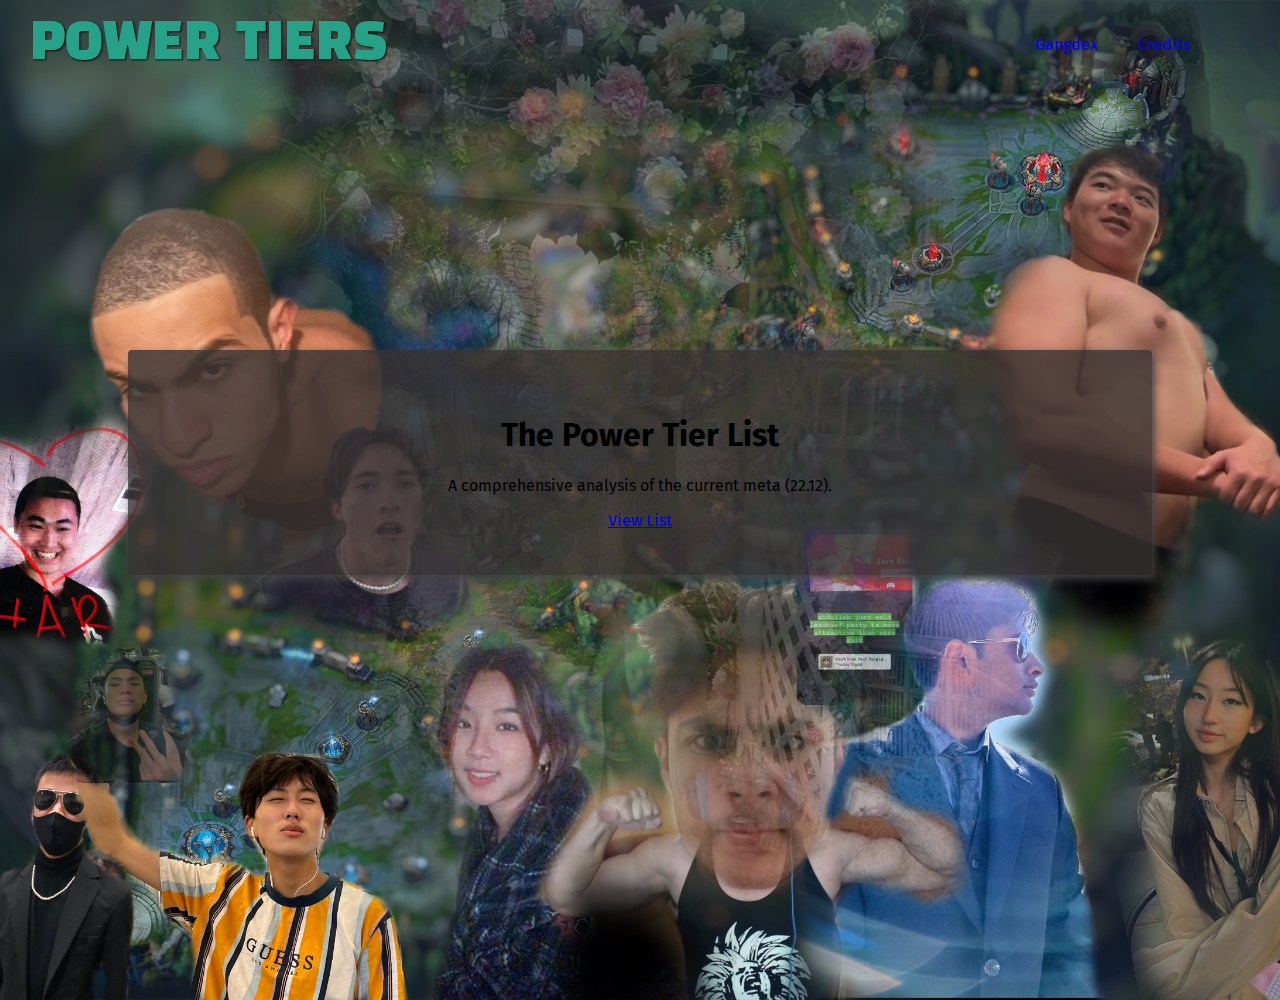
==== index.html @ 1378e339 "added background image and absolute header" ====
<!DOCTYPE html>
<html lang="en">
  <head>
    <meta charset="UTF-8" />
    <link rel="stylesheet" href="/styles/shared.css" />
    <link rel="stylesheet" href="/styles/styles.css" />
    <link rel="preconnect" href="https://fonts.googleapis.com" />
    <link rel="preconnect" href="https://fonts.gstatic.com" crossorigin />
    <link
      href="https://fonts.googleapis.com/css2?family=Black+Han+Sans&family=DM+Sans:ital@1&family=Fira+Sans&family=Gentium+Plus&display=swap"
      rel="stylesheet"
    />
    <title>The PL Tier List</title>
  </head>
  <body>
    <header>
      <div id="page-logo">
        <a href="/index.html">Power Tiers</a>
      </div>
      <nav>
        <ul>
          <li>
            <a href="/gangdex.html">Gangdex</a>
          </li>
          <li>
            <a href="/credits.html">Credits</a>
          </li>
        </ul>
      </nav>
    </header>
    <main>
      <section id="main-image">
        <div id="main-block">
          <h1>The Power Tier List</h1>
          <p>A comprehensive analysis of the current meta (22.12).</p>
          <a href="tier-list-home.html">View List</a>
        </div>
      </section>
      <section id="tiers-snapshot"></section>
    </main>
    <footer></footer>
  </body>
</html>
---- styles/shared.css ----
body {
    font-family: 'Fira Sans', sans-serif;
    margin: 0px;
}

ul {
    list-style: none;
    margin: 0px;
    padding: 0px;
    display: flex;
    padding: 15px 60px;
}

header {
    display: flex;
    justify-content: space-between;
    align-items: center;
}

header li {
    margin: 10px
}

header ul {
    display: flex;
}

li a {
    padding: 10px;
    text-decoration: none;
    font: 'DM Sans', sans-serif;
}

#page-logo a, #page-logo a:hover {
    padding: 20px;
    font-family: 'Black Han Sans', sans-serif;
    font-size: 50px;
    text-decoration: none;
    color: rgb(38, 162, 137);
    text-transform: uppercase;
    text-shadow: 1px 1px 2px rgb(0, 0, 0);

}
---- styles/styles.css ----
#main-image {
    height: 1000px;
    background-image: url("/images/tier-list-images/index-pic.JPG");
    background-size: cover;
    background-position: center;
}

header {
    position: absolute;
    width: 100%;
    top: 0;
    left: 0;
    padding: 10px;
    box-sizing: border-box;
}

#main-block {
    width: 80%;
    background-color: rgba(56, 51, 51, 0.8);
    box-shadow: 3px 4px 8px rgba(68,67,67);
    border-radius: 4px;
    text-align: center;
    padding: 45px 0px;
    margin: 0 auto;
    position: relative;
    top: 35%;
}
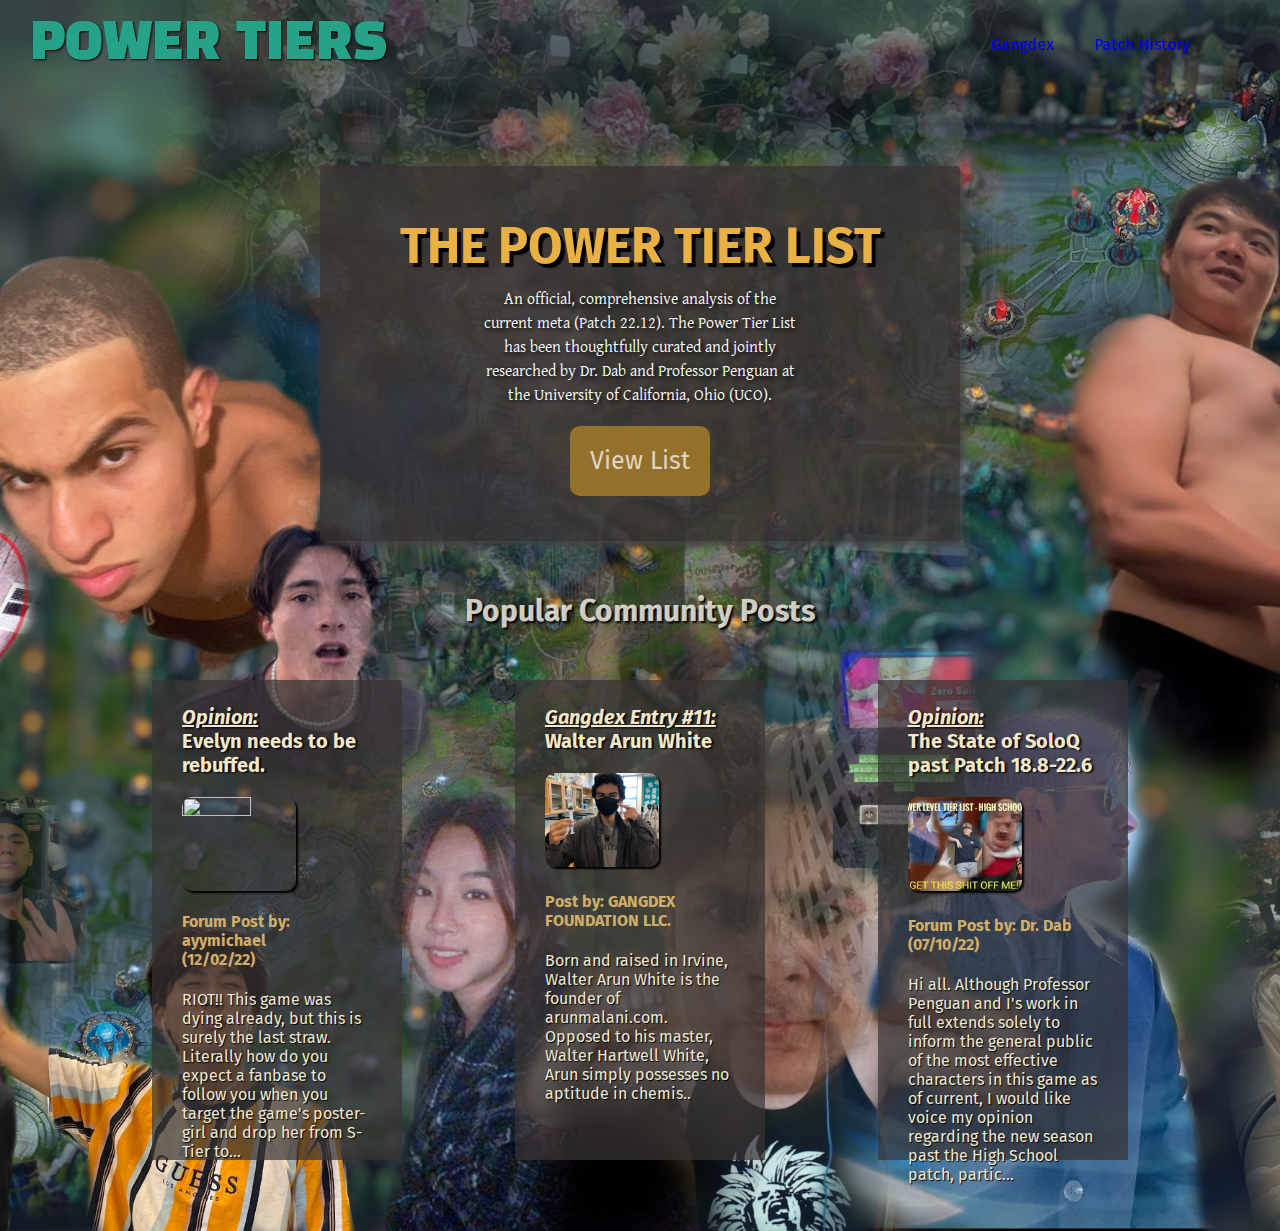
==== commit 02faa2df: "added photos and height is static" ====
--- a/index.html
+++ b/index.html
@@ -10,6 +10,7 @@
       href="https://fonts.googleapis.com/css2?family=Black+Han+Sans&family=DM+Sans:ital@1&family=Fira+Sans&family=Gentium+Plus&display=swap"
       rel="stylesheet"
     />
+      <link rel="icon" href="images/favicon.ico" type="image/x-icon" />
     <title>The PL Tier List</title>
   </head>
   <body>
@@ -20,10 +21,10 @@
       <nav>
         <ul>
           <li>
-            <a href="/gangdex.html">Gangdex</a>
+            <a href="/gangdex.html" class="other-pages">Gangdex</a>
           </li>
           <li>
-            <a href="/credits.html">Credits</a>
+            <a href="/credits.html" class="other-pages">Patch History</a>
           </li>
         </ul>
       </nav>
@@ -32,8 +33,53 @@
       <section id="main-image">
         <div id="main-block">
           <h1>The Power Tier List</h1>
-          <p>A comprehensive analysis of the current meta (22.12).</p>
+          <p>An official, comprehensive analysis of the current meta (Patch 22.12).
+            The Power Tier List has been thoughtfully curated and jointly researched
+            by Dr. Dab and Professor Penguan at the University of California, Ohio (UCO).
+          </p>
           <a href="tier-list-home.html">View List</a>
+        </div>
+        <h2 id="separator-tag">
+          Popular Community Posts
+        </h2>
+        <div id="highlights">
+          <div class="supporting-blocks">
+            <h3>
+              <span class="category">Opinion:</span><br> Evelyn needs to be rebuffed.
+            </h3>
+            <img src="/images/index-images/E36A9F01-AFCF-4C21-B3D9-56C42917AF15.jpg" class="supp-images">
+            <h4>Forum Post by: ayymichael <br>(12/02/22)
+            </h4>
+            <p>
+              RIOT!! This game was dying already, but this is surely the last straw.
+              Literally how do you expect a fanbase to follow you when you 
+              target the game's poster-girl and drop her from S-Tier to...
+            </p>
+          </div>
+          <div class="supporting-blocks">
+            <h3>
+              <span class="category">Gangdex Entry #11:</span><br> Walter Arun White
+            </h3>
+            <img src="/images/index-images/IMG_2123.jpg" class="supp-images">
+            <h4>Post by: GANGDEX FOUNDATION LLC.</h4>
+            <p>Born and raised in Irvine, Walter Arun White
+              is the founder of arunmalani.com.
+              Opposed to his master, Walter Hartwell White, Arun
+              simply possesses no aptitude in chemis..
+            </p>
+          </div>
+          <div class="supporting-blocks">
+            <h3>
+              <span class="category">Opinion:</span> <br> The State of SoloQ past Patch 18.8-22.6
+            </h3>
+            <img src="/images/index-images/tier-list.jpg" class="supp-images">
+            <h4>Forum Post by: Dr. Dab <br> (07/10/22)</h4>
+            <p> 
+              Hi all. Although Professor Penguan and I's work in full extends solely to inform
+              the general public of the most effective characters in this game as of current, I would like
+              voice my opinion regarding the new season past the High School patch, partic...
+            </p>       
+          </div>
         </div>
       </section>
       <section id="tiers-snapshot"></section>
--- a/styles/styles.css
+++ b/styles/styles.css
@@ -1,8 +1,10 @@
 #main-image {
-    height: 1000px;
-    background-image: url("/images/tier-list-images/index-pic.JPG");
+    height: 100%;
+    background-image: url("/images/index-images/index-pic.JPG");
     background-size: cover;
     background-position: center;
+    position: static;
+    overflow: auto;
 }
 
 header {
@@ -15,13 +17,103 @@
 }
 
 #main-block {
-    width: 80%;
+    width: 50%;
     background-color: rgba(56, 51, 51, 0.8);
     box-shadow: 3px 4px 8px rgba(68,67,67);
     border-radius: 4px;
     text-align: center;
     padding: 45px 0px;
-    margin: 0 auto;
+    margin: 13% auto 4% auto;
     position: relative;
-    top: 35%;
-}+}
+
+#main-block h1 {
+    font-family: 'Fira Sans', sans-serif;
+    font-size: 50px;
+    margin: 5px;
+    text-transform: uppercase;
+    color: rgb(233, 177, 67);
+    text-shadow: 4px 4px 1px rgb(0,0,0);
+}
+
+#main-block p {
+    color: rgb(255,255,255);
+    font-family: 'Gentium Plus', serif;
+    text-shadow: 2px 2px 4px rgb(0,0,0);
+    width: 50%;
+    margin: 10px auto;
+}
+
+#main-block a {
+    text-decoration: none;
+    font-size: 25px;
+    color:rgb(223, 213, 193);
+    padding: 20px;
+    display: inline-block;
+    margin: 10px 0px 0px 0px;
+    background-color: rgba(159, 120, 42, 0.9);
+    border-radius: 10px;
+}
+
+#main-block a:hover {
+    background-color:rgba(179, 140, 62, 0.9);
+}
+
+#separator-tag {
+    position: relative;
+    top: 17%;
+    text-align: center;
+    font-size: 30px;
+    font-family: 'Fira Sans', sans-serif;
+    color:rgba(241, 237, 229, 0.849);
+    text-shadow: 2px 2px 2px rgb(0,0,0);
+}
+
+#highlights {
+    margin: 4% auto 4% auto;
+    width: 85%;
+    display: flex;
+    justify-content: space-around;
+    box-sizing: border-box;
+    height: 500px;
+}
+
+.supporting-blocks {
+    width: 23%;
+    background-color: rgba(56, 51, 51, 0.7);
+    padding: 5px 30px;
+    box-sizing: border-box;
+    margin-bottom: 20px;
+
+}
+
+.supporting-blocks h3
+{
+    font-family: 'Fira Sans', sans-serif;
+    font-size: 20px;
+    color: rgb(242, 232, 200);
+    text-shadow: 2px 1px 2px rgb(0,0,0);
+}
+
+.supporting-blocks h4 {
+    color: rgb(208, 174, 106);
+}
+
+.category {
+    font-style: italic;
+    text-decoration: underline;
+}
+
+.supp-images {
+    width: 60%;
+    height: 20%;
+    border-radius: 10px;
+    box-shadow: 2px 2px 2px rgb(0,0,0);
+    object-fit: cover;
+}
+
+.supporting-blocks p {
+    color: rgb(239, 233, 211);
+    text-shadow: 1px 1px 1px rgb(0,0,0);
+}
+
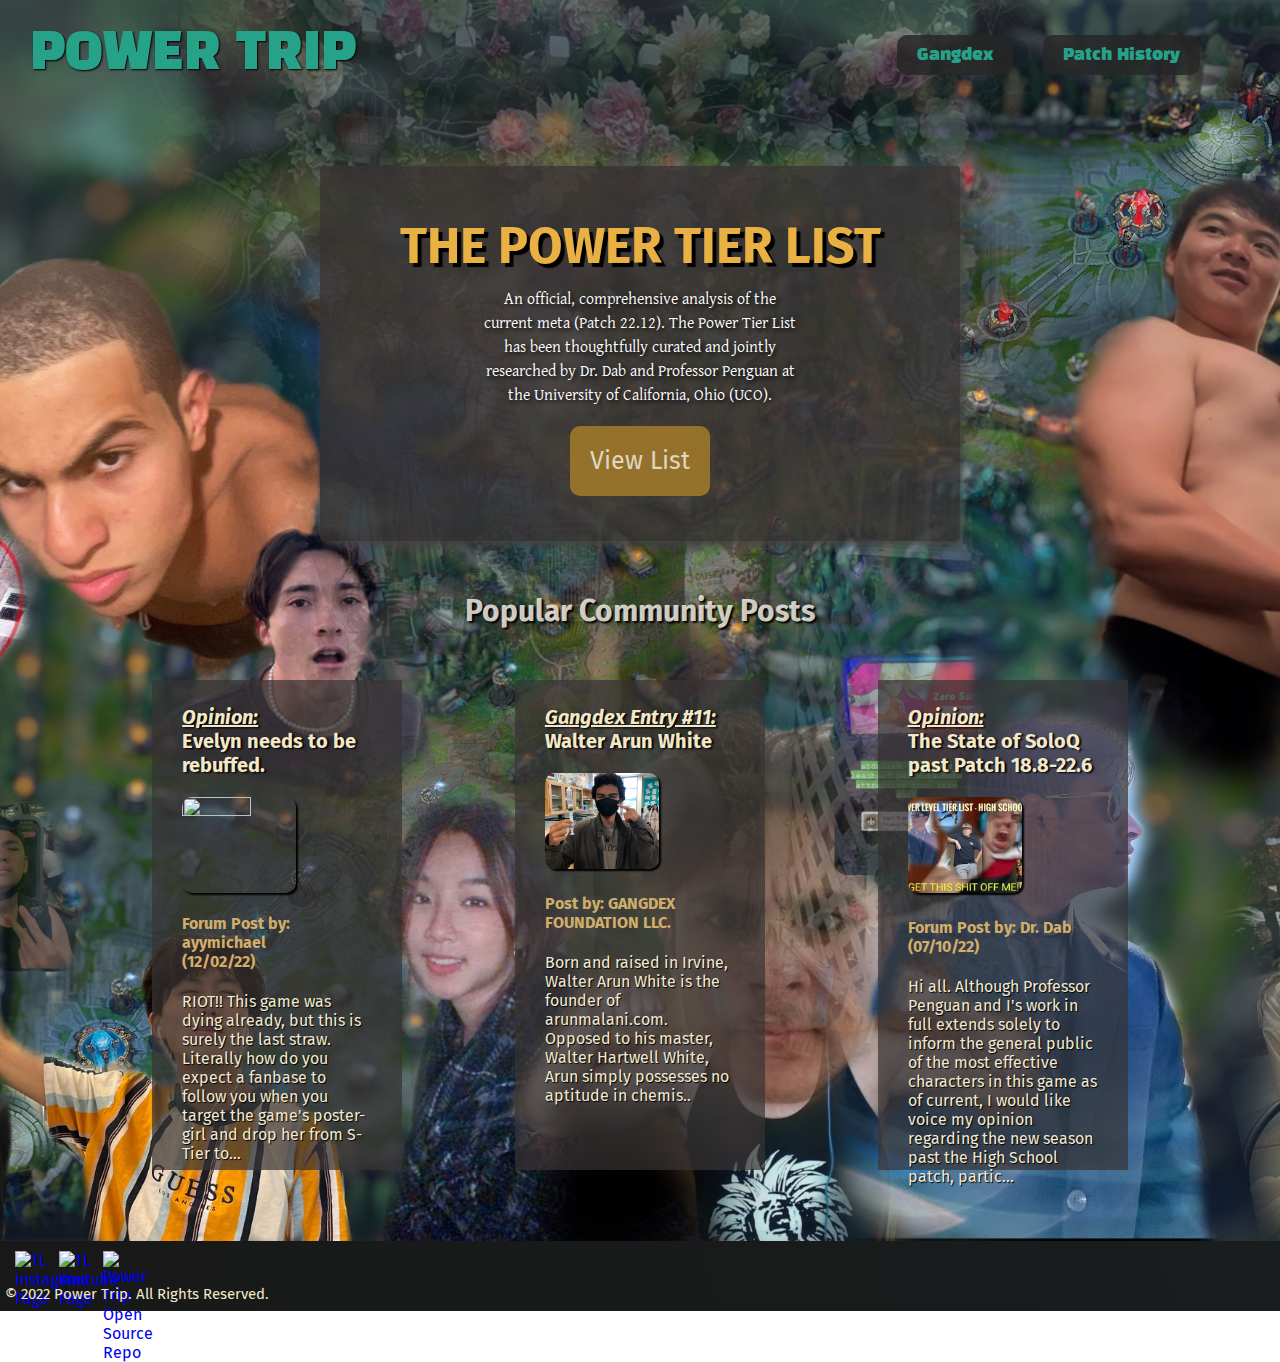
==== commit bca8adef: "added the tier list overview page + cards + format" ====
--- a/index.html
+++ b/index.html
@@ -11,12 +11,12 @@
       rel="stylesheet"
     />
       <link rel="icon" href="images/favicon.ico" type="image/x-icon" />
-    <title>The PL Tier List</title>
+    <title>Power Trip</title>
   </head>
   <body>
     <header>
       <div id="page-logo">
-        <a href="/index.html">Power Tiers</a>
+        <a href="/index.html">Power Trip</a>
       </div>
       <nav>
         <ul>
@@ -24,7 +24,7 @@
             <a href="/gangdex.html" class="other-pages">Gangdex</a>
           </li>
           <li>
-            <a href="/credits.html" class="other-pages">Patch History</a>
+            <a href="/patchnotes.html" class="other-pages">Patch History</a>
           </li>
         </ul>
       </nav>
@@ -82,8 +82,28 @@
           </div>
         </div>
       </section>
-      <section id="tiers-snapshot"></section>
     </main>
-    <footer></footer>
+    <footer>
+      <ul>
+        <li>
+          <a href="https://soundcloud.com/user-613999149-137608120">
+          <img src="/images/index-images/soundcloud.png" alt="TL Instagram Page">
+          </a>
+        </li>
+        <li>
+          <a href="https://www.youtube.com/@Tarzaned/about">
+            <img src="/images/index-images/youtube.png" alt="TL Youtube Page">
+          </a>
+        </li>
+        <li>
+          <a href="https://github.com/Xire7/projectTL-design2">
+            <img src="/images/index-images/githubcatmoment.png" alt="Power Trip Open Source Repo">
+          </a>
+        </li>
+      </ul>
+      <p id="cc">
+        © 2022 Power Trip. All Rights Reserved.
+      </p>
+    </footer>
   </body>
 </html>
--- a/styles/shared.css
+++ b/styles/shared.css
@@ -3,15 +3,20 @@
     margin: 0px;
 }
 
-ul {
+header ul {
     list-style: none;
     margin: 0px;
     padding: 0px;
     display: flex;
     padding: 15px 60px;
 }
-
 header {
+    position: absolute; /* makes it noclippable */
+    width: 100%;
+    top: 0;
+    left: 0;
+    padding: 10px;
+    box-sizing: border-box;
     display: flex;
     justify-content: space-between;
     align-items: center;
@@ -40,4 +45,72 @@
     text-transform: uppercase;
     text-shadow: 1px 1px 2px rgb(0, 0, 0);
 
-}+}
+
+header li {
+    text-align: center;
+    text-decoration: none;
+    padding: 10px;
+    margin-left: 20px;
+    background-color: rgba(39, 39, 39, 0.83);
+    border-radius: 10px;
+}
+
+header .other-pages {
+    color: rgb(38, 162, 137);
+    font-family: 'Black Han Sans', sans-serif;
+}
+
+header li:hover {
+    background-color: rgba(111, 177, 144, 0.83);
+}    
+
+header li:hover a {
+    color: rgb(242, 232, 200);
+}
+
+footer {
+    height: 60px;
+    padding: 5px;
+    background: linear-gradient(70deg, rgb(24,24,24), rgb(25,29,29));
+}
+
+footer li {
+    height: 100%;
+    width: 24px;
+    margin: 5px 10px;
+}
+
+footer ul {
+    height: 24px;
+    list-style: none;
+    margin: 0px;
+    margin-bottom: 10px;
+    padding: 0px;
+    display: flex;
+    justify-content: left;
+}
+
+footer img {
+    height: 100%;
+    width: 100%;
+    vertical-align: bottom;
+}
+
+footer a {
+    padding: 0px;
+
+}
+
+#cc {
+    width: 100%;
+}
+
+#cc  {
+    color: rgb(242, 232, 200);
+    font-size: 15px;
+}
+
+ul {
+    list-style: none;
+}
--- a/styles/styles.css
+++ b/styles/styles.css
@@ -7,14 +7,7 @@
     overflow: auto;
 }
 
-header {
-    position: absolute;
-    width: 100%;
-    top: 0;
-    left: 0;
-    padding: 10px;
-    box-sizing: border-box;
-}
+
 
 #main-block {
     width: 50%;
@@ -75,7 +68,7 @@
     display: flex;
     justify-content: space-around;
     box-sizing: border-box;
-    height: 500px;
+    height: 510px;
 }
 
 .supporting-blocks {
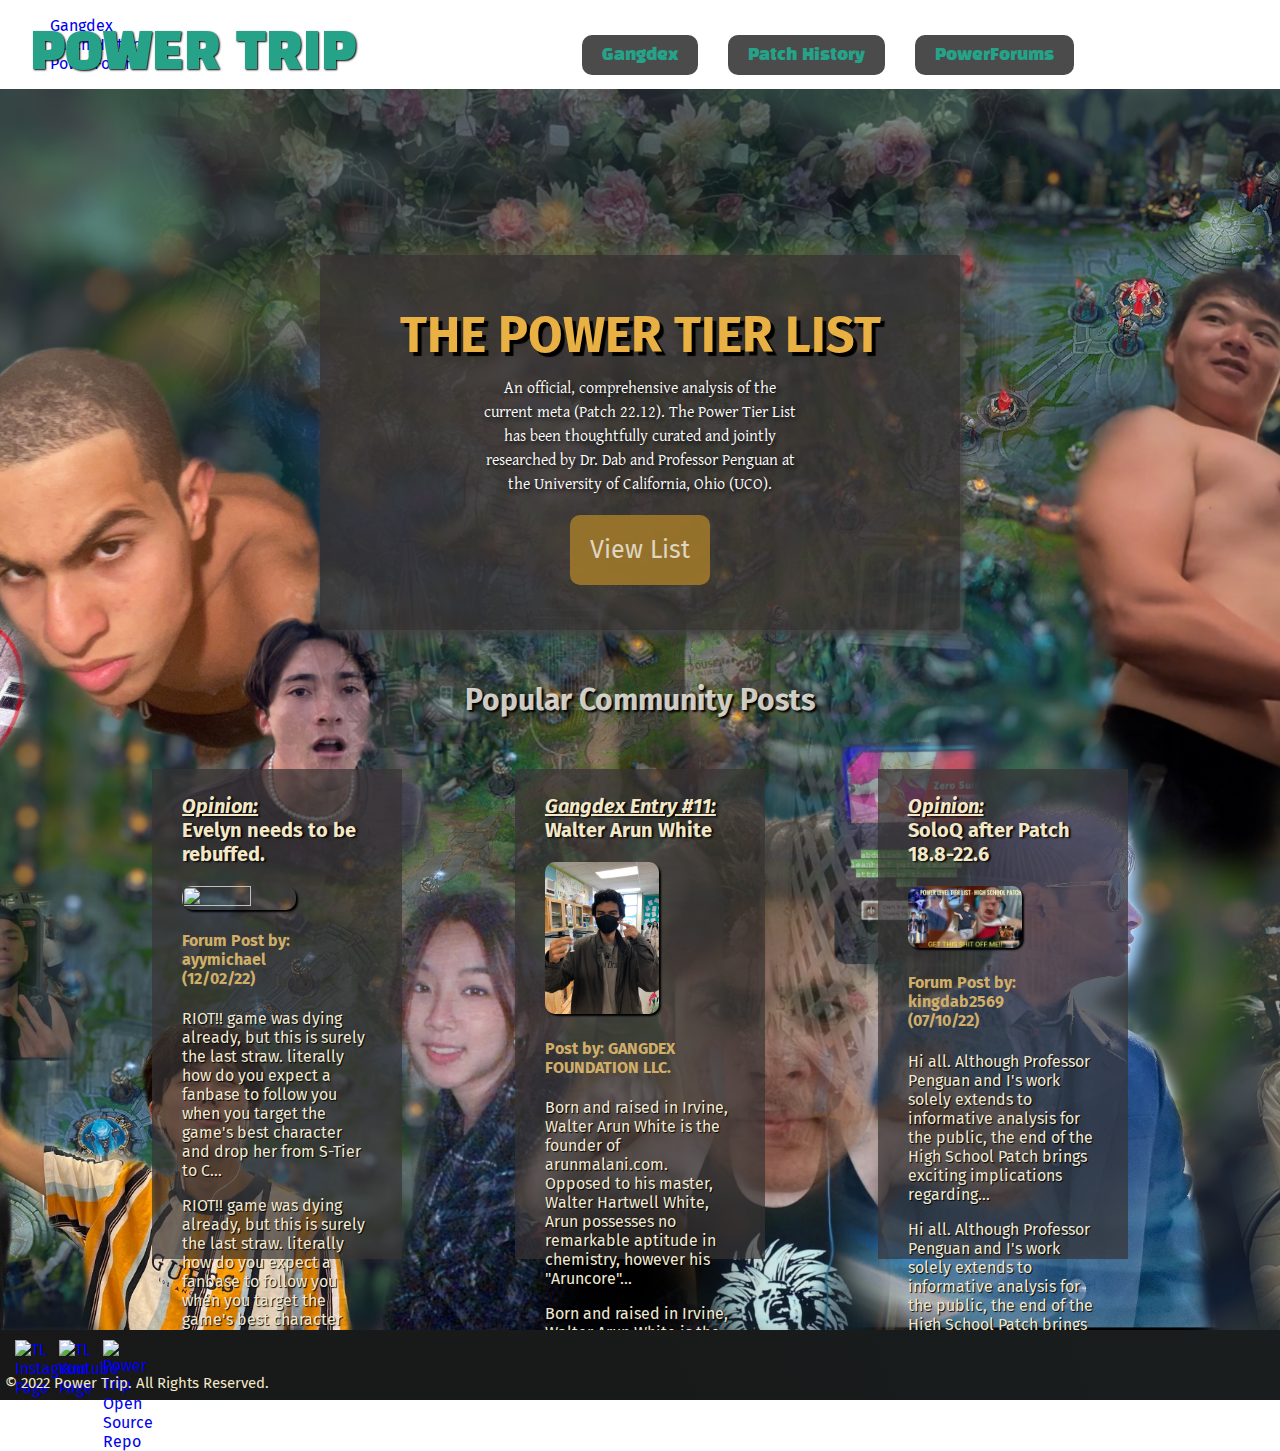
==== commit 5e30fd2b: "powerforums added, WIP form" ====
--- a/index.html
+++ b/index.html
@@ -7,10 +7,10 @@
     <link rel="preconnect" href="https://fonts.googleapis.com" />
     <link rel="preconnect" href="https://fonts.gstatic.com" crossorigin />
     <link
-      href="https://fonts.googleapis.com/css2?family=Black+Han+Sans&family=DM+Sans:ital@1&family=Fira+Sans&family=Gentium+Plus&display=swap"
+      href="https://fonts.googleapis.com/css2?family=Arvo&family=Black+Han+Sans&family=DM+Sans:ital@1&family=Fira+Sans&family=Gentium+Plus&display=swap"
       rel="stylesheet"
     />
-      <link rel="icon" href="images/favicon.ico" type="image/x-icon" />
+    <link rel="icon" href="images/favicon.ico" type="image/x-icon" />
     <title>Power Trip</title>
   </head>
   <body>
@@ -26,59 +26,170 @@
           <li>
             <a href="/patchnotes.html" class="other-pages">Patch History</a>
           </li>
+          <li>
+            <a href="/forum.html" class="other-pages">PowerForums</a>
+          </li>
         </ul>
       </nav>
+      <a href="#side-drawer" class="menu-btn">
+        <span></span>
+        <span></span>
+        <span></span>
+      </a>
     </header>
+    <aside id="side-drawer">
+      <header>
+        <a href="#" class="menu-btn">
+          <span></span>
+          <span></span>
+          <span></span>
+        </a>
+      </header>
+      <nav>
+        <ul>
+          <li>
+            <a href="/gangdex.html" class="other-pages">Gangdex</a>
+          </li>
+          <li>
+            <a href="/patchnotes.html" class="other-pages">Patch History</a>
+          </li>
+          <li>
+            <a href="/forum.html" class="other-pages">PowerForums</a>
+          </li>
+        </ul>
+      </nav>
+    </aside>
     <main>
       <section id="main-image">
         <div id="main-block">
           <h1>The Power Tier List</h1>
-          <p>An official, comprehensive analysis of the current meta (Patch 22.12).
-            The Power Tier List has been thoughtfully curated and jointly researched
-            by Dr. Dab and Professor Penguan at the University of California, Ohio (UCO).
+          <p>
+            An official, comprehensive analysis of the current meta (Patch
+            22.12). The Power Tier List has been thoughtfully curated and
+            jointly researched by Dr. Dab and Professor Penguan at the
+            University of California, Ohio (UCO).
           </p>
-          <a href="tier-list-home.html">View List</a>
+          <a href="tier-list-home.html" id="list-btn">View List</a>
         </div>
-        <h2 id="separator-tag">
-          Popular Community Posts
-        </h2>
+        <h2 id="separator-tag">Popular Community Posts</h2>
         <div id="highlights">
-          <div class="supporting-blocks">
-            <h3>
-              <span class="category">Opinion:</span><br> Evelyn needs to be rebuffed.
-            </h3>
-            <img src="/images/index-images/E36A9F01-AFCF-4C21-B3D9-56C42917AF15.jpg" class="supp-images">
-            <h4>Forum Post by: ayymichael <br>(12/02/22)
-            </h4>
-            <p>
-              RIOT!! This game was dying already, but this is surely the last straw.
-              Literally how do you expect a fanbase to follow you when you 
-              target the game's poster-girl and drop her from S-Tier to...
-            </p>
+          <div class="supporting-blocks" id="content-one">
+            <div class="content">
+              <h3>
+                <span class="category">Opinion:</span><br />
+                Evelyn needs to be rebuffed.
+              </h3>
+              <img
+                src="/images/index-images/E36A9F01-AFCF-4C21-B3D9-56C42917AF15.jpg"
+                class="supp-images"
+              />
+              <h4>Forum Post by: ayymichael <br />(12/02/22)</h4>
+              <p><span class="og">
+                RIOT!! game was dying already, but this is surely the last
+                straw. literally how do you expect a fanbase to follow you when
+                you target the game's best character and drop her from S-Tier to C...
+              </span>
+              </p>
+              <p>
+                <span class="hovered-txt">
+                  RIOT!! game was dying already, but this is surely the last
+                  straw. literally how do you expect a fanbase to follow you when
+                  you target the game's best character and drop her from S-Tier to C-Tier??
+                  i switched from r/RSmains to r/evelynmains 
+                  but ive seen enough from this region. 
+                  switching regions to santa cruz peace
+                  
+                </span>
+              </p>
+            </div>
+              <div class="hovered-link">
+                <a href="">
+                  Read more
+                  <div class="icon">
+                    <svg xmlns="http://www.w3.org/2000/svg" fill="none" viewBox="0 0 24 24" stroke-width="1.5" stroke="currentColor" class="w-6 h-6">
+                      <path stroke-linecap="round" stroke-linejoin="round" d="M13.5 6H5.25A2.25 2.25 0 003 8.25v10.5A2.25 2.25 0 005.25 21h10.5A2.25 2.25 0 0018 18.75V10.5m-10.5 6L21 3m0 0h-5.25M21 3v5.25" />
+                    </svg>                
+                  </div>
+                </a>
+              </div>
           </div>
-          <div class="supporting-blocks">
-            <h3>
-              <span class="category">Gangdex Entry #11:</span><br> Walter Arun White
-            </h3>
-            <img src="/images/index-images/IMG_2123.jpg" class="supp-images">
-            <h4>Post by: GANGDEX FOUNDATION LLC.</h4>
-            <p>Born and raised in Irvine, Walter Arun White
-              is the founder of arunmalani.com.
-              Opposed to his master, Walter Hartwell White, Arun
-              simply possesses no aptitude in chemis..
-            </p>
+          <div class="supporting-blocks" id="content-two">
+            <div class="content">
+              <h3>
+                <span class="category">Gangdex Entry #11:</span><br />
+                Walter Arun White
+              </h3>
+              <img src="/images/index-images/IMG_2123.jpg" class="supp-images" />
+              <h4>Post by: GANGDEX FOUNDATION LLC.</h4>
+              <p>
+                <span class="og">
+                  Born and raised in Irvine, Walter Arun White is the founder of
+                  arunmalani.com. Opposed to his master, Walter Hartwell White, Arun
+                   possesses no remarkable aptitude in chemistry, however his
+                  "Aruncore"...
+                </span>
+              </p>
+              <p>
+                <span class="hovered-txt">
+                  Born and raised in Irvine, Walter Arun White is the founder of
+                  arunmalani.com. Opposed to his master, Walter Hartwell White, Arun
+                  possesses no remarkable aptitude in chemistry, however his "Aruncore"
+                  passive of giving  allies +25%
+                  increased walkspeed and damage is notable
+                  for a grouped-up team fight. However, it requires his allies
+                  to buy a PHS Shirt coupled with a blazer, totaling to 900 gold,
+                  making it an expensive and often unrealistic set-up.
+                </span>
+              </p>
+            </div>
+            <div class="hovered-link">
+              <a href="">
+                Read more
+                <div class="icon">
+                  <svg xmlns="http://www.w3.org/2000/svg" fill="none" viewBox="0 0 24 24" stroke-width="1.5" stroke="currentColor" class="w-6 h-6">
+                    <path stroke-linecap="round" stroke-linejoin="round" d="M13.5 6H5.25A2.25 2.25 0 003 8.25v10.5A2.25 2.25 0 005.25 21h10.5A2.25 2.25 0 0018 18.75V10.5m-10.5 6L21 3m0 0h-5.25M21 3v5.25" />
+                  </svg>                
+                </div>
+              </a>
+            </div>
           </div>
-          <div class="supporting-blocks">
-            <h3>
-              <span class="category">Opinion:</span> <br> The State of SoloQ past Patch 18.8-22.6
-            </h3>
-            <img src="/images/index-images/tier-list.jpg" class="supp-images">
-            <h4>Forum Post by: Dr. Dab <br> (07/10/22)</h4>
-            <p> 
-              Hi all. Although Professor Penguan and I's work in full extends solely to inform
-              the general public of the most effective characters in this game as of current, I would like
-              voice my opinion regarding the new season past the High School patch, partic...
-            </p>       
+          <div class="supporting-blocks" id="content-three">
+            <div class="content">
+              <h3>
+                <span class="category">Opinion:</span> <br />
+                SoloQ after Patch 18.8-22.6
+              </h3>
+              <img src="/images/index-images/tier-list.jpg" class="supp-images" />
+              <h4>
+                Forum Post by: kingdab2569 <br />
+                (07/10/22)
+              </h4>
+              <p>
+                <span class="og">
+                  Hi all. Although Professor Penguan and I's work solely extends to
+                  informative analysis for the public, the end of the High School
+                  Patch brings exciting implications regarding...
+                </span>
+              </p>
+              <p>
+                <span class="hovered-txt">
+                  Hi all. Although Professor Penguan and I's work solely extends to
+                  informative analysis for the public, the end of the High School
+                  Patch brings exciting implications regarding the next, highly anticipated,
+                  expansion of the game--the College Update. 
+                </span>
+              </p>
+            </div>
+            <div class="hovered-link">
+              <a href="">
+                Read more
+                <div class="icon">
+                  <svg xmlns="http://www.w3.org/2000/svg" fill="none" viewBox="0 0 24 24" stroke-width="1.5" stroke="currentColor" class="w-6 h-6">
+                    <path stroke-linecap="round" stroke-linejoin="round" d="M13.5 6H5.25A2.25 2.25 0 003 8.25v10.5A2.25 2.25 0 005.25 21h10.5A2.25 2.25 0 0018 18.75V10.5m-10.5 6L21 3m0 0h-5.25M21 3v5.25" />
+                  </svg>                
+                </div>
+              </a>
+            </div>
           </div>
         </div>
       </section>
@@ -87,23 +198,27 @@
       <ul>
         <li>
           <a href="https://soundcloud.com/user-613999149-137608120">
-          <img src="/images/index-images/soundcloud.png" alt="TL Instagram Page">
+            <img
+              src="/images/index-images/soundcloud.png"
+              alt="TL Instagram Page"
+            />
           </a>
         </li>
         <li>
           <a href="https://www.youtube.com/@Tarzaned/about">
-            <img src="/images/index-images/youtube.png" alt="TL Youtube Page">
+            <img src="/images/index-images/youtube.png" alt="TL Youtube Page" />
           </a>
         </li>
         <li>
           <a href="https://github.com/Xire7/projectTL-design2">
-            <img src="/images/index-images/githubcatmoment.png" alt="Power Trip Open Source Repo">
+            <img
+              src="/images/index-images/githubcatmoment.png"
+              alt="Power Trip Open Source Repo"
+            />
           </a>
         </li>
       </ul>
-      <p id="cc">
-        © 2022 Power Trip. All Rights Reserved.
-      </p>
+      <p id="cc">© 2022 Power Trip. All Rights Reserved.</p>
     </footer>
   </body>
 </html>
